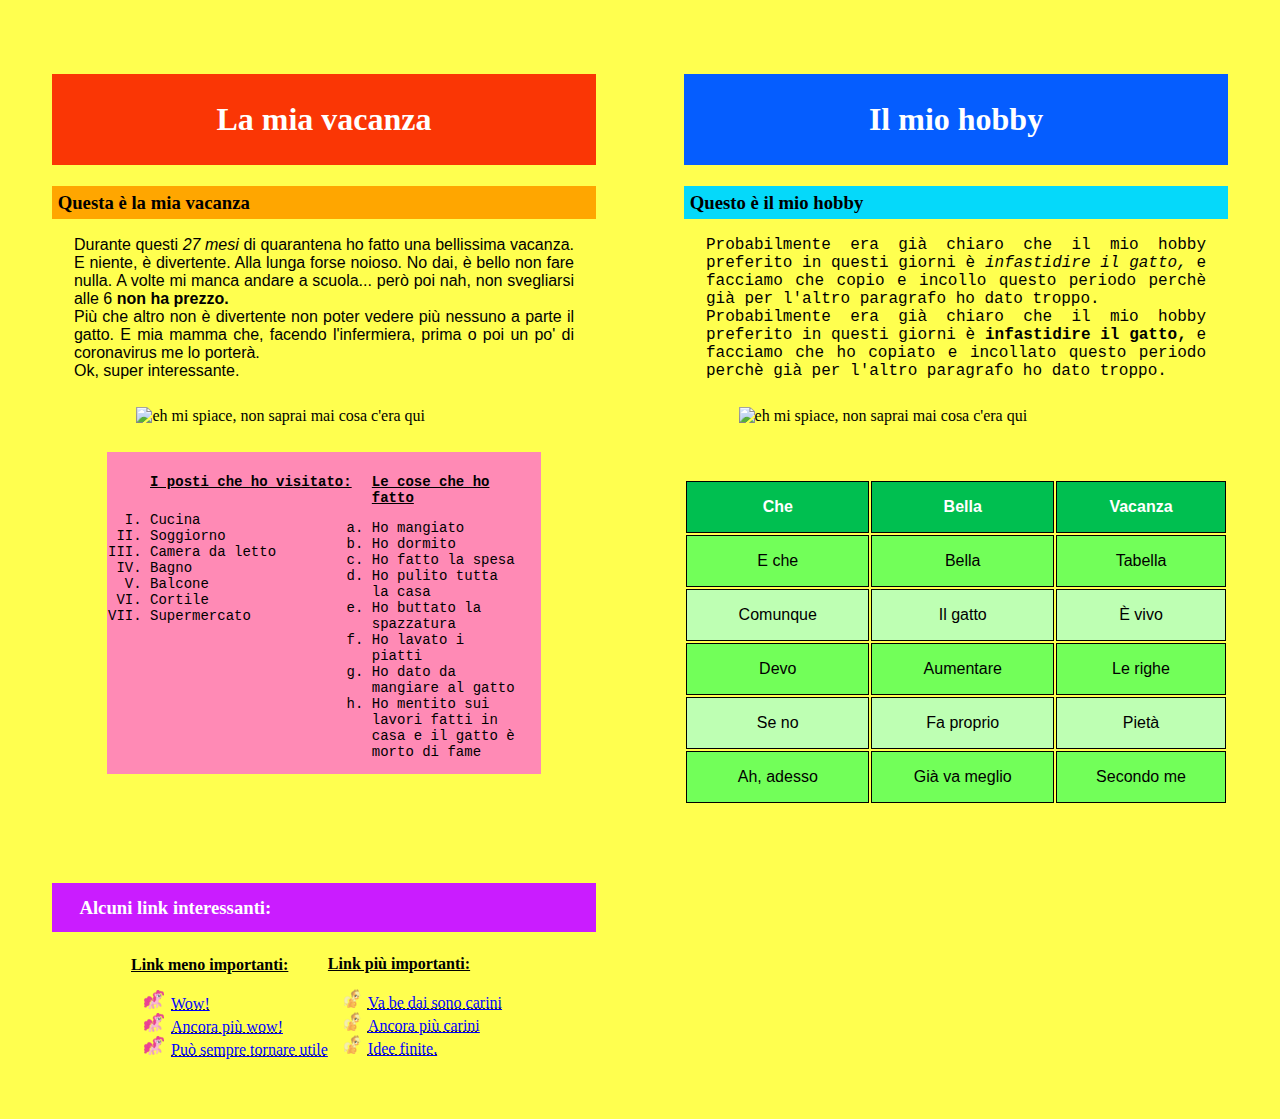
==== index.html @ 26f17ece "Esercizio 1 HTML, CSS" ====
<!DOCTYPE html>
<html>
<head>
	<link rel="stylesheet" href="stylesheet.css">
	<title>Fantastica Vacanza</title>
	<meta charset="UTF-8" />
    <meta name="viewport" content="width=device-width, initial-scale=1">
    <base title="clicca!" target="pagina"> <!--imposto apertura nella stessa pagina per tutti i link-->

</head>
	<body>
		 <div id="main"><!--racchiude tutto, un po' inutile-->
			<div id="contenuto1">
				<h1 class="titoli" id="titolo1">La mia vacanza</h1>
				<h3 class="sottotitoli" id="sottotitolo1">Questa è la mia vacanza</h3>
				<p class="paragrafi" id="paragrafo1">Durante questi <i>27 mesi</i>  di quarantena ho fatto una bellissima vacanza. E niente, è divertente. Alla lunga forse noioso. No dai, è bello non fare nulla. A volte mi manca andare a scuola... però poi nah, non svegliarsi alle 6 <b> non ha prezzo. </b> <br> Più che altro non è divertente non poter vedere più nessuno a parte il gatto. E mia mamma che, facendo l'infermiera, prima o poi un po' di coronavirus me lo porterà. <br> Ok, super interessante.</p>

				<img alt="eh mi spiace, non saprai mai cosa c'era qui" class="immagini" src="https://cdn.cosedicasa.com/wp-content/uploads/2014/07/Divani_angolari_Alameda_Calligaris.jpg" width="69%" title="Eh se, magari fosse così casa mia">
				<div id="liste">
					<ol type="I" id="lista1">
						<h4 class="liste">I posti che ho visitato:</h4>
						<li>Cucina</li>
						<li>Soggiorno</li>
						<li>Camera da letto</li>
						<li>Bagno</li>
						<li>Balcone</li>
						<li>Cortile</li>
						<li>Supermercato</li>
					</ol>
					<ol type="a" id="lista2">
						<h4 class="liste">Le cose che ho fatto</h4>
						<li>Ho mangiato</li>
						<li>Ho dormito</li>
						<li>Ho fatto la spesa</li>
						<li>Ho pulito tutta la casa</li>
						<li>Ho buttato la spazzatura</li>
						<li>Ho lavato i piatti</li>
						<li>Ho dato da mangiare al gatto</li>
						<li>Ho mentito sui lavori fatti in casa e il gatto è morto di fame</li>
					</ol>
				</div>
				<h3 class="links">Alcuni link interessanti:</h3>
			<div id="box-links">
				
				<div class="links" id="gruppo1">
					<h4 class="links">Link meno importanti:</h4>
					<abbr title="vabbè non è importante...">
						<ul>
							<li><a href="https://www.google.com/">Wow!</a></li>
							<li><a href="https://www.youtube.com/">Ancora più wow!</a></li>
							<li><a href="https://www.w3schools.com/">Può sempre tornare utile</a></li>
					
						</ul></abbr> 
				</div>
				<div class="links" id="gruppo2">
					<h4 class="links">Link più importanti:</h4>
					<abbr title="questi sì invece!!!">
						<ul>
						<li><a href="https://www.google.com/search?q=gattini&tbm=isch&ved=2ahUKEwi9ze75uJjoAhWSq6QKHfrPDHUQ2-cCegQIABAA&oq=gattini&gs_l=img.3..0l3j0i67j0l6.586.586..1417...0.0..0.154.154.0j1......0....1..gws-wiz-img.4xlTv8WfgbY&ei=2QFsXv38KJLXkgX6n7OoBw&safe=active">Va be dai sono carini</a></li>
						<li><a href="https://www.google.com/search?q=cagnolini&tbm=isch&ved=2ahUKEwjy7o6YuZjoAhXK-qQKHZF9BVkQ2-cCegQIABAA&oq=cagnolini&gs_l=img.3..0l3j0i131j0l6.34519.36204..36302...0.0..0.149.1044.0j8......0....1..gws-wiz-img.......35i39j0i67.8L7_sr1Orxk&ei=GQJsXrL-Bsr1kwWR-5XIBQ&safe=active">Ancora più carini</a></li>
						<li><a href="https://www.cryptokitties.co/">Idee finite.</a></li>
					</ul></abbr>
			</div>
			</div>
			</div>
			<div id="contenuto2">
				<h1 class="titoli" id="titolo2">Il mio hobby</h1>
				<h3 class="sottotitoli" id="sottotitolo2">Questo è il mio hobby</h3>
				<p class="paragrafi" id="paragrafo2">Probabilmente era già chiaro che il mio hobby preferito in questi giorni è <i> infastidire il gatto,</i> e facciamo che copio e incollo questo periodo perchè già per l'altro paragrafo ho dato troppo. <br> Probabilmente era già chiaro che il mio hobby preferito in questi giorni è <b> infastidire il gatto,</b> e facciamo che ho copiato e incollato questo periodo perchè già per l'altro paragrafo ho dato troppo.</p>
				<img alt="eh mi spiace, non saprai mai cosa c'era qui" class="immagini" src="https://www.latanadeipelosi.it/wp-content/uploads/2018/04/gatto-solo-in-casa-per-il-weekend-ecco-cosa-fare.jpg" width="80%" title="E magari fosse così carino il mio gatto...">
				<table id="tabella">
					<tr>
						<th>Che</th>
						<th>Bella</th>
						<th>Vacanza</th>
					</tr>
					<tr>
						<td>E che</td>
						<td>Bella</td>
						<td>Tabella</td>
					</tr>
					<tr>
						<td>Comunque</td>
						<td>Il gatto</td>
						<td>È vivo</td>
					</tr>
					<tr>
						<td>Devo</td>
						<td>Aumentare</td>
						<td>Le righe</td>
					</tr>
					<tr>
						<td>Se no</td>
						<td>Fa proprio</td>
						<td>Pietà</td>
					</tr>
					<tr>
					<td>Ah, adesso</td>
					<td>Già va meglio</td>
					<td>Secondo me</td>
				</tr>
				</table>
			</div>
			
		</div><!--chiude tutto, un po' inutile-->
	</body>
</html>
---- stylesheet.css ----
body{
	background-color: #ffff4f;
}
/*creo due colonne per disporre il contenuto*/
#contenuto1{
	float: left;
	width: 43%;
	margin: 0.5%;
	padding: 3%;
}
#contenuto2 {
	float: right;
	width: 43%;
	margin: 0.5%;
	padding: 3%;
}

.titoli {
	color: white;
	text-align: center;
	padding: 5%;
}
#titolo1{
	background-color: #fa3605;
}
#titolo2 {
	background-color: #055dff;
}
.sottotitoli {
	text-align: left;
	margin: 0%;
	padding: 1%;
}
#sottotitolo1 {
	background-color: #ffa600;
}
#sottotitolo2 {
	background-color: #05d9fa;
}
.paragrafi {
	text-align: justify;
	font-size: 16px;
	margin: 4%;
	margin-top: 3%;
}
#paragrafo1 {
	font-family: "Georgia", Helvetica, sans-serif;
}
#paragrafo2 {
	font-family: "Courier New", Helvetica, sans-serif;
}
.immagini {
	display: flex;
	margin-right: auto;
	margin-left: auto;
	margin-top: 5%;
}
h4.liste{
	margin-top: 0%;
	margin-bottom: 10%;
	text-decoration: underline;
}
#liste{
	display: flex;
	font-size: 14px;
	font-family: "Georgia", Monospace, sans-serif;
	margin-top: 5%;
	margin-right: 10%;
	margin-left: 10%;
	background-color: #ff8ab5;
}
#lista1 {
margin-top: 5%;
float: left;
width: 60%;
padding-left: 10%;
padding-right: 0%;
}
#lista2 {
margin-top: 5%;
float: right;
width: 40%;
padding-right: 5%;
padding-left: 0%;
}


#tabella {
	display: flex;
	justify-content: center;
	font-family: "Verdana Bold", Helvetica ,sans-serif;
	margin-top: 10%;

}
#tabella tr{
	background-color:  #beffb3;
}
#tabella tr:nth-child(even){
	background-color: #72ff59;
}
#tabella tr:hover{
	background-color: #c7ffd4;
}
#tabella th{
	color: white;
	background-color:  #00bf50;
}
#tabella th,td{
border: 1px solid black;
padding: 0px;
padding-left: 0px;
padding-right: 0px;
width: 1000px;
height: 50px;
text-align: center;
}


#box-links {
display: flex;
background-color:;
margin-left: 5%;
margin-top: 2.5%;
}
#gruppo1{
	float: left;
	margin-left: 10%;
	list-style-image: url("./pinkiepie.png");
	
}
#gruppo2{
	float: right;
	margin-right: 10%;
	list-style-image: url("./applejack.png");
}
h3.links{
margin-top: 20%;
margin-bottom: 0%;
padding-left: 5%;
padding-top: 2.5%;
padding-bottom: 2.5%;
background-color: #ca1cff;
color: white;
}
h4.links{
margin-top: 5%;
margin-bottom: 2.5%;
text-decoration: underline;
}

a:visited{
	color: #ff00fb;
}
a:link{
	color: blue;
}
a:hover{
	background-color: #ffcd45
}
a:active{
	background-color: green;
}
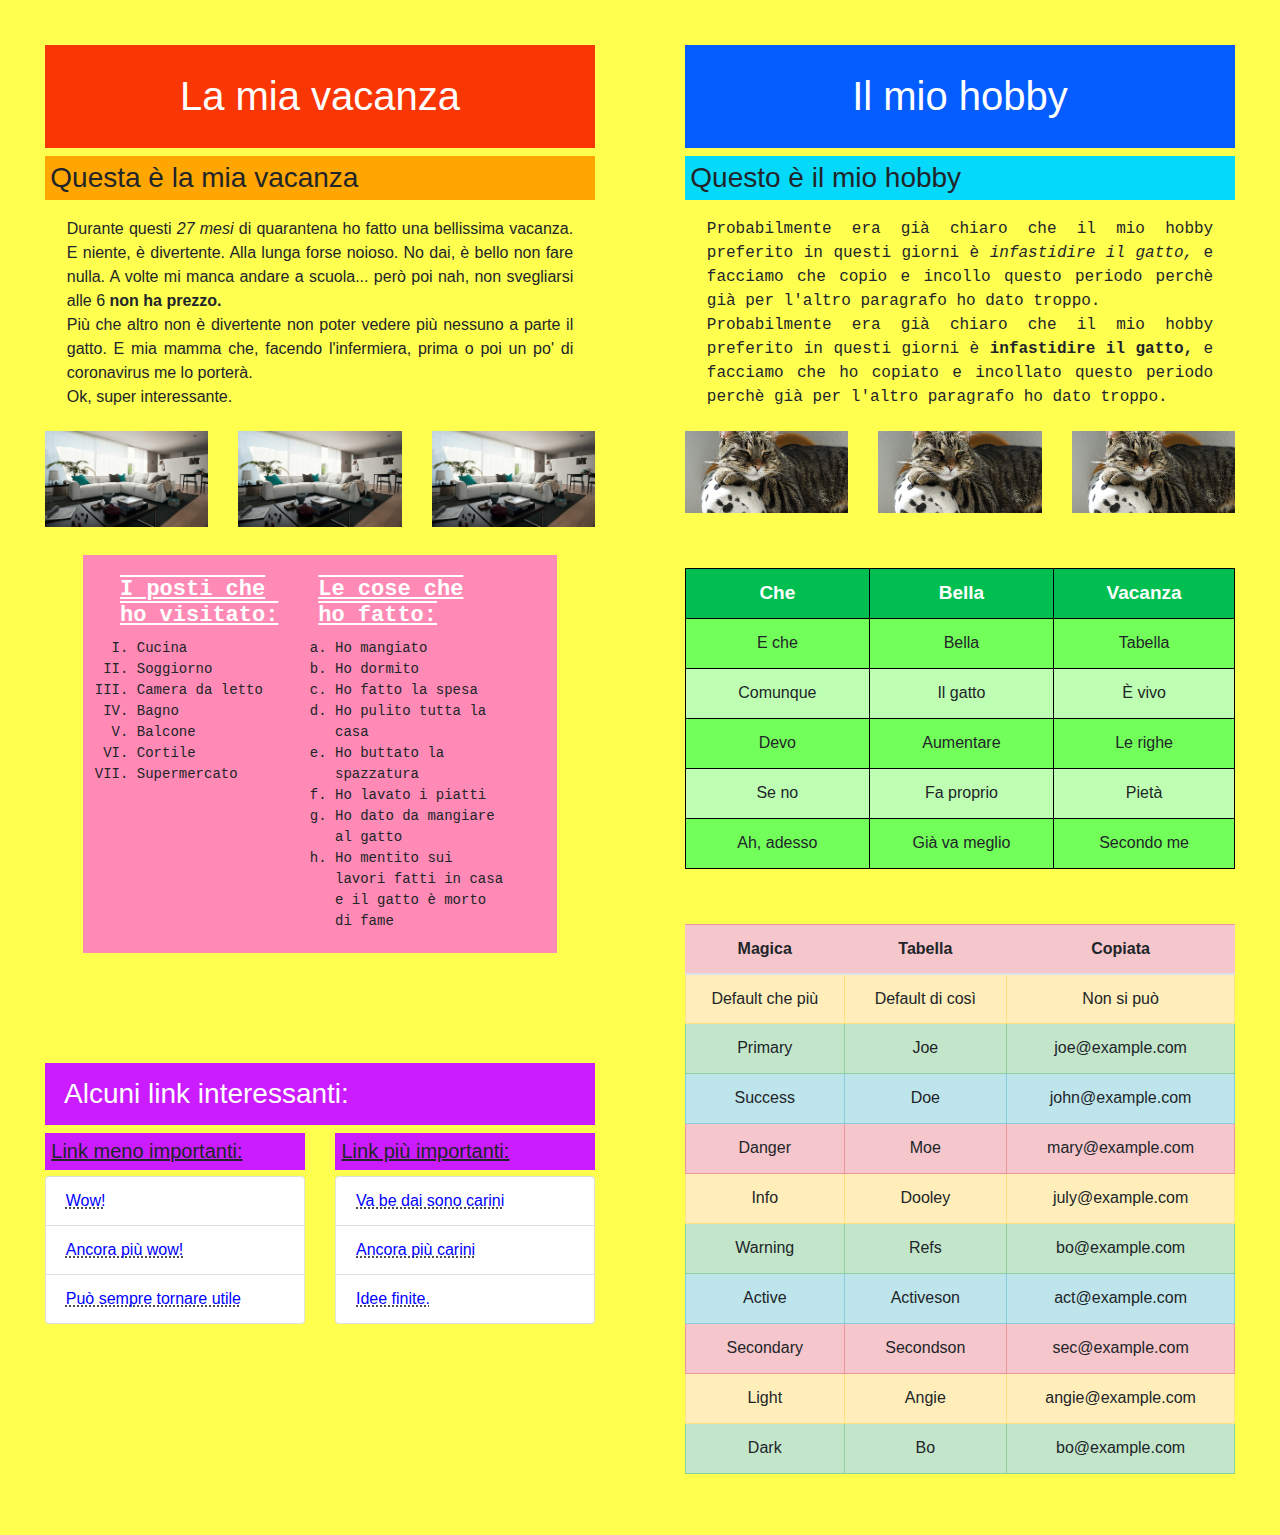
==== commit 0644c87c: "Esercizio 2 HTML, CSS, BS" ====
--- a/index.html
+++ b/index.html
@@ -6,102 +6,210 @@
 	<meta charset="UTF-8" />
     <meta name="viewport" content="width=device-width, initial-scale=1">
     <base title="clicca!" target="pagina"> <!--imposto apertura nella stessa pagina per tutti i link-->
-
+ 	<link rel="stylesheet" href="https://maxcdn.bootstrapcdn.com/bootstrap/4.4.1/css/bootstrap.min.css">
+	<script src="https://ajax.googleapis.com/ajax/libs/jquery/3.4.1/jquery.min.js"></script>
+	<script src="https://cdnjs.cloudflare.com/ajax/libs/popper.js/1.16.0/umd/popper.min.js"></script>
+	<script src="https://maxcdn.bootstrapcdn.com/bootstrap/4.4.1/js/bootstrap.min.js"></script>
 </head>
 	<body>
-		 <div id="main"><!--racchiude tutto, un po' inutile-->
-			<div id="contenuto1">
-				<h1 class="titoli" id="titolo1">La mia vacanza</h1>
-				<h3 class="sottotitoli" id="sottotitolo1">Questa è la mia vacanza</h3>
-				<p class="paragrafi" id="paragrafo1">Durante questi <i>27 mesi</i>  di quarantena ho fatto una bellissima vacanza. E niente, è divertente. Alla lunga forse noioso. No dai, è bello non fare nulla. A volte mi manca andare a scuola... però poi nah, non svegliarsi alle 6 <b> non ha prezzo. </b> <br> Più che altro non è divertente non poter vedere più nessuno a parte il gatto. E mia mamma che, facendo l'infermiera, prima o poi un po' di coronavirus me lo porterà. <br> Ok, super interessante.</p>
-
-				<img alt="eh mi spiace, non saprai mai cosa c'era qui" class="immagini" src="https://cdn.cosedicasa.com/wp-content/uploads/2014/07/Divani_angolari_Alameda_Calligaris.jpg" width="69%" title="Eh se, magari fosse così casa mia">
-				<div id="liste">
-					<ol type="I" id="lista1">
-						<h4 class="liste">I posti che ho visitato:</h4>
-						<li>Cucina</li>
-						<li>Soggiorno</li>
-						<li>Camera da letto</li>
-						<li>Bagno</li>
-						<li>Balcone</li>
-						<li>Cortile</li>
-						<li>Supermercato</li>
-					</ol>
-					<ol type="a" id="lista2">
-						<h4 class="liste">Le cose che ho fatto</h4>
-						<li>Ho mangiato</li>
-						<li>Ho dormito</li>
-						<li>Ho fatto la spesa</li>
-						<li>Ho pulito tutta la casa</li>
-						<li>Ho buttato la spazzatura</li>
-						<li>Ho lavato i piatti</li>
-						<li>Ho dato da mangiare al gatto</li>
-						<li>Ho mentito sui lavori fatti in casa e il gatto è morto di fame</li>
-					</ol>
-				</div>
-				<h3 class="links">Alcuni link interessanti:</h3>
-			<div id="box-links">
-				
-				<div class="links" id="gruppo1">
-					<h4 class="links">Link meno importanti:</h4>
-					<abbr title="vabbè non è importante...">
-						<ul>
-							<li><a href="https://www.google.com/">Wow!</a></li>
-							<li><a href="https://www.youtube.com/">Ancora più wow!</a></li>
-							<li><a href="https://www.w3schools.com/">Può sempre tornare utile</a></li>
-					
-						</ul></abbr> 
-				</div>
-				<div class="links" id="gruppo2">
-					<h4 class="links">Link più importanti:</h4>
-					<abbr title="questi sì invece!!!">
-						<ul>
-						<li><a href="https://www.google.com/search?q=gattini&tbm=isch&ved=2ahUKEwi9ze75uJjoAhWSq6QKHfrPDHUQ2-cCegQIABAA&oq=gattini&gs_l=img.3..0l3j0i67j0l6.586.586..1417...0.0..0.154.154.0j1......0....1..gws-wiz-img.4xlTv8WfgbY&ei=2QFsXv38KJLXkgX6n7OoBw&safe=active">Va be dai sono carini</a></li>
-						<li><a href="https://www.google.com/search?q=cagnolini&tbm=isch&ved=2ahUKEwjy7o6YuZjoAhXK-qQKHZF9BVkQ2-cCegQIABAA&oq=cagnolini&gs_l=img.3..0l3j0i131j0l6.34519.36204..36302...0.0..0.149.1044.0j8......0....1..gws-wiz-img.......35i39j0i67.8L7_sr1Orxk&ei=GQJsXrL-Bsr1kwWR-5XIBQ&safe=active">Ancora più carini</a></li>
-						<li><a href="https://www.cryptokitties.co/">Idee finite.</a></li>
-					</ul></abbr>
-			</div>
-			</div>
-			</div>
-			<div id="contenuto2">
-				<h1 class="titoli" id="titolo2">Il mio hobby</h1>
-				<h3 class="sottotitoli" id="sottotitolo2">Questo è il mio hobby</h3>
-				<p class="paragrafi" id="paragrafo2">Probabilmente era già chiaro che il mio hobby preferito in questi giorni è <i> infastidire il gatto,</i> e facciamo che copio e incollo questo periodo perchè già per l'altro paragrafo ho dato troppo. <br> Probabilmente era già chiaro che il mio hobby preferito in questi giorni è <b> infastidire il gatto,</b> e facciamo che ho copiato e incollato questo periodo perchè già per l'altro paragrafo ho dato troppo.</p>
-				<img alt="eh mi spiace, non saprai mai cosa c'era qui" class="immagini" src="https://www.latanadeipelosi.it/wp-content/uploads/2018/04/gatto-solo-in-casa-per-il-weekend-ecco-cosa-fare.jpg" width="80%" title="E magari fosse così carino il mio gatto...">
-				<table id="tabella">
-					<tr>
-						<th>Che</th>
-						<th>Bella</th>
-						<th>Vacanza</th>
-					</tr>
-					<tr>
-						<td>E che</td>
-						<td>Bella</td>
-						<td>Tabella</td>
-					</tr>
-					<tr>
-						<td>Comunque</td>
-						<td>Il gatto</td>
-						<td>È vivo</td>
-					</tr>
-					<tr>
-						<td>Devo</td>
-						<td>Aumentare</td>
-						<td>Le righe</td>
-					</tr>
-					<tr>
-						<td>Se no</td>
-						<td>Fa proprio</td>
-						<td>Pietà</td>
-					</tr>
-					<tr>
-					<td>Ah, adesso</td>
-					<td>Già va meglio</td>
-					<td>Secondo me</td>
-				</tr>
-				</table>
-			</div>
-			
-		</div><!--chiude tutto, un po' inutile-->
+		<div class="container-fluid" id="main"><!--racchiude tutto, adesso ha più senso-->
+			<div class="row">
+				<div class="container-fluid col" id="sezione1">
+					<div id="contenuto1">
+						<h1 class="titoli" id="titolo1">La mia vacanza</h1>
+						<h3 class="sottotitoli" id="sottotitolo1">Questa è la mia vacanza</h3>
+						<p class="paragrafi" id="paragrafo1">Durante questi <i>27 mesi</i>  di quarantena ho fatto una bellissima vacanza. E niente, è divertente. Alla lunga forse noioso. No dai, è bello non fare nulla. A volte mi manca andare a scuola... però poi nah, non svegliarsi alle 6 <b> non ha prezzo. </b> <br> Più che altro non è divertente non poter vedere più nessuno a parte il gatto. E mia mamma che, facendo l'infermiera, prima o poi un po' di coronavirus me lo porterà. <br> Ok, super interessante.</p>
+						<center>
+							<div class="row">
+								<div class="col">
+									<img alt="eh mi spiace, non saprai mai cosa c'era qui" width="100%" src="wowsalotto.jpg" title="Eh se, magari fosse così casa mia">
+								</div>
+								<div class="col">
+									<img alt="eh mi spiace, non saprai mai cosa c'era qui" width="100%"  src="wowsalotto.jpg" title="Eh se, magari fosse così casa mia">
+								</div>
+								<div class="col">
+									<img alt="eh mi spiace, non saprai mai cosa c'era qui" width="100%"  src="wowsalotto.jpg" title="Eh se, magari fosse così casa mia">
+								</div>
+							</div> <!--riga immagini 1-->
+						</center>
+					</div> <!--contenuto 1-->
+
+					<div class="row" id="liste">
+						<ol class="col" type="I" id="lista1">
+							<h4 class="liste">I posti che ho visitato:</h4>
+							<li>Cucina</li>
+							<li>Soggiorno</li>
+							<li>Camera da letto</li>
+							<li>Bagno</li>
+							<li>Balcone</li>
+							<li>Cortile</li>
+							<li>Supermercato</li>
+						</ol><!--colonna lista 1-->
+						<ol class="col" type="a" id="lista2">
+							<h4 class="liste">Le cose che ho fatto:</h4>
+							<li>Ho mangiato</li>
+							<li>Ho dormito</li>
+							<li>Ho fatto la spesa</li>
+							<li>Ho pulito tutta la casa</li>
+							<li>Ho buttato la spazzatura</li>
+							<li>Ho lavato i piatti</li>
+							<li>Ho dato da mangiare al gatto</li>
+							<li>Ho mentito sui lavori fatti in casa e il gatto è morto di fame</li>
+						</ol><!--colonna lista 2-->
+					</div> <!--riga liste--> 
+
+
+					<div id="box link">
+						<h3 class="links">Alcuni link interessanti:</h3>
+						<div class="row">
+							<div class="col">
+								<h4 class="links">Link meno importanti:</h4>
+								<abbr title="vabbè non è importante...">
+									<ul class="list-group">
+										<li class="list-group-item"><a href="https://www.google.com/">Wow!</a></li>
+										<li class="list-group-item"><a href="https://www.youtube.com/">Ancora più wow!</a></li>
+										<li class="list-group-item"><a href="https://www.w3schools.com/">Può sempre tornare utile</a></li>
+							
+									</ul>
+								</abbr> 
+							</div><!--primo gruppo link-->
+							<div class="col">
+								<h4 class="links">Link più importanti:</h4>
+								<abbr title="questi sì invece!!!">
+									<ul class="list-group">
+										<li class="list-group-item"><a href="https://www.google.com/search?q=gattini&tbm=isch&ved=2ahUKEwi9ze75uJjoAhWSq6QKHfrPDHUQ2-cCegQIABAA&oq=gattini&gs_l=img.3..0l3j0i67j0l6.586.586..1417...0.0..0.154.154.0j1......0....1..gws-wiz-img.4xlTv8WfgbY&ei=2QFsXv38KJLXkgX6n7OoBw&safe=active">Va be dai sono carini</a></li>
+										<li class="list-group-item"><a href="https://www.google.com/search?q=cagnolini&tbm=isch&ved=2ahUKEwjy7o6YuZjoAhXK-qQKHZF9BVkQ2-cCegQIABAA&oq=cagnolini&gs_l=img.3..0l3j0i131j0l6.34519.36204..36302...0.0..0.149.1044.0j8......0....1..gws-wiz-img.......35i39j0i67.8L7_sr1Orxk&ei=GQJsXrL-Bsr1kwWR-5XIBQ&safe=active">Ancora più carini</a></li>
+										<li class="list-group-item"><a href="https://www.cryptokitties.co/">Idee finite.</a></li>
+									</ul>
+								</abbr>
+							</div> <!--secondo gruppo-->
+						</div><!--riga link-->
+					</div> <!--box link-->
+				</div>  <!--sezione1-->
+
+				<div class="container-fluid col" id="sezione2">
+					<div id="contenuto2">
+						<h1 class="titoli" id="titolo2">Il mio hobby</h1>
+						<h3 class="sottotitoli" id="sottotitolo2">Questo è il mio hobby</h3>
+						<p class="paragrafi" id="paragrafo2">Probabilmente era già chiaro che il mio hobby preferito in questi giorni è <i> infastidire il gatto,</i> e facciamo che copio e incollo questo periodo perchè già per l'altro paragrafo ho dato troppo. <br> Probabilmente era già chiaro che il mio hobby preferito in questi giorni è <b> infastidire il gatto,</b> e facciamo che ho copiato e incollato questo periodo perchè già per l'altro paragrafo ho dato troppo.</p>
+						<center>
+							<div class="row">
+								<div class="col">
+									<img alt="eh mi spiace, non saprai mai cosa c'era qui" width="100%" src="gattinowow.jpg" title="E magari fosse così carino il mio gatto...">
+								</div>
+								<div class="col">
+									<img alt="eh mi spiace, non saprai mai cosa c'era qui" width="100%"  src="gattinowow.jpg" title="E magari fosse così carino il mio gatto...">
+								</div>
+								<div class="col">
+									<img alt="eh mi spiace, non saprai mai cosa c'era qui" width="100%"  src="gattinowow.jpg" title="E magari fosse così carino il mio gatto...">
+								</div>
+							</div> <!--riga immagini 2-->
+						</center>
+					</div><!--contenuto 2-->
+
+					<div id="tabella1">
+						<table>
+							<tr>
+								<th>Che</th>
+								<th>Bella</th>
+								<th>Vacanza</th>
+							</tr>
+							<tr>
+								<td>E che</td>
+								<td>Bella</td>
+								<td>Tabella</td>
+							</tr>
+							<tr>
+								<td>Comunque</td>
+								<td>Il gatto</td>
+								<td>È vivo</td>
+							</tr>
+							<tr>
+								<td>Devo</td>
+								<td>Aumentare</td>
+								<td>Le righe</td>
+							</tr>
+							<tr>
+								<td>Se no</td>
+								<td>Fa proprio</td>
+								<td>Pietà</td>
+							</tr>
+							<tr>
+								<td>Ah, adesso</td>
+								<td>Già va meglio</td>
+								<td>Secondo me</td>
+							</tr>
+						</table>
+					</div><!--tabella 1 fatta da me-->
+
+					<div id="tabella2"><!--copiata e incollata da w3school per un avere un po' di colore in più che non fa mai male-->
+						<table class="table table-hover">
+						    <thead>
+						      <tr class="table-danger">
+						        <th>Magica</th>
+						        <th>Tabella</th>
+						        <th>Copiata</th>
+						      </tr>
+						    </thead>
+						    <tbody>
+						      <tr class="table-warning">
+						        <td>Default che più</td>
+						        <td>Default di così</td>
+						        <td>Non si può</td>
+						      </tr>      
+						      <tr class="table-success">
+						        <td>Primary</td>
+						        <td>Joe</td>
+						        <td>joe@example.com</td>
+						      </tr>
+						      <tr class="table-info">
+						        <td>Success</td>
+						        <td>Doe</td>
+						        <td>john@example.com</td>
+						      </tr>
+						      <tr class="table-danger">
+						        <td>Danger</td>
+						        <td>Moe</td>
+						        <td>mary@example.com</td>
+						      </tr>
+						      <tr class="table-warning">
+						        <td>Info</td>
+						        <td>Dooley</td>
+						        <td>july@example.com</td>
+						      </tr>
+						      <tr class="table-success">
+						        <td>Warning</td>
+						        <td>Refs</td>
+						        <td>bo@example.com</td>
+						      </tr>
+						      <tr class="table-info">
+						        <td>Active</td>
+						        <td>Activeson</td>
+						        <td>act@example.com</td>
+						      </tr>
+						      <tr class="table-danger">
+						        <td>Secondary</td>
+						        <td>Secondson</td>
+						        <td>sec@example.com</td>
+						      </tr>
+						      <tr class="table-warning">
+						        <td>Light</td>
+						        <td>Angie</td>
+						        <td>angie@example.com</td>
+						      </tr>
+						      <tr class="table-success">
+						        <td>Dark</td>
+						        <td>Bo</td>
+						        <td>bo@example.com</td>
+						      </tr>
+						    </tbody>
+						</table>
+					</div> <!--tabella 2 spudoratamente copiata-->
+
+				</div> <!--sezione2-->
+			</div> <!--riga principale-->
+		</div><!--racchiude tutto-->
 	</body>
-</html>+</html>
+
+<!---->--- a/stylesheet.css
+++ b/stylesheet.css
@@ -1,16 +1,16 @@
-body{
+#main{
 	background-color: #ffff4f;
-}
-/*creo due colonne per disporre il contenuto*/
-#contenuto1{
+} /*solo colore di sfondo*/
+
+#sezione1{
 	float: left;
-	width: 43%;
+	width: 49%;
 	margin: 0.5%;
 	padding: 3%;
 }
-#contenuto2 {
+#sezione2 {
 	float: right;
-	width: 43%;
+	width: 49%;
 	margin: 0.5%;
 	padding: 3%;
 }
@@ -49,114 +49,84 @@
 #paragrafo2 {
 	font-family: "Courier New", Helvetica, sans-serif;
 }
-.immagini {
-	display: flex;
-	margin-right: auto;
-	margin-left: auto;
-	margin-top: 5%;
-}
-h4.liste{
-	margin-top: 0%;
-	margin-bottom: 10%;
-	text-decoration: underline;
-}
 #liste{
-	display: flex;
+	/*display: flex;*/
 	font-size: 14px;
 	font-family: "Georgia", Monospace, sans-serif;
 	margin-top: 5%;
-	margin-right: 10%;
-	margin-left: 10%;
+	margin-right: 7%;
+	margin-left: 7%;
+	margin-bottom: 5%;
+	padding-top: 4%;
+	padding-left: 7%;
+	padding-right: 7%;
+	padding-bottom: 1%;
 	background-color: #ff8ab5;
 }
-#lista1 {
-margin-top: 5%;
-float: left;
-width: 60%;
-padding-left: 10%;
-padding-right: 0%;
+h4.liste{
+	color: white;
+	font-weight: bold;
+	font-size: 22px;
+	text-decoration: underline overline;
+	margin-bottom: 5%;
+	margin-right: 2%;
+	margin-left: -10%;
 }
-#lista2 {
-margin-top: 5%;
-float: right;
-width: 40%;
-padding-right: 5%;
-padding-left: 0%;
+
+h3.links{
+	margin-top: 20%;
+	margin-bottom: 1.5%;
+	padding-left: 3.5%;
+	padding-top: 2.5%;
+	padding-bottom: 2.5%;
+	background-color: #ca1cff;
+	color: white;
+}
+h4.links{
+font-weight: 450;
+font-size: 20px;
+margin-bottom: 2.5%;
+text-decoration: underline;
+background-color: #ca1cff;
+padding: 2.5%;
+}
+a:visited{color: #ff00fb;} a:link{color: blue;} a:hover{background-color: #ffcd45} a:active{background-color: green;
 }
 
 
-#tabella {
-	display: flex;
+
+
+#tabella1{
 	justify-content: center;
 	font-family: "Verdana Bold", Helvetica ,sans-serif;
 	margin-top: 10%;
-
 }
-#tabella tr{
+#tabella1 tr{
 	background-color:  #beffb3;
 }
-#tabella tr:nth-child(even){
+#tabella1 tr:nth-child(even){
 	background-color: #72ff59;
 }
-#tabella tr:hover{
+#tabella1 tr:hover{
 	background-color: #c7ffd4;
 }
-#tabella th{
+#tabella1 th{
 	color: white;
+	font-weight: 750;
+	font-size: 19px;
 	background-color:  #00bf50;
 }
-#tabella th,td{
+#tabella1 th,td{
 border: 1px solid black;
-padding: 0px;
-padding-left: 0px;
-padding-right: 0px;
 width: 1000px;
 height: 50px;
 text-align: center;
 }
-
-
-#box-links {
-display: flex;
-background-color:;
-margin-left: 5%;
-margin-top: 2.5%;
+#tabella2{
+	margin-top: 10%;
+	text-align: center;
 }
-#gruppo1{
-	float: left;
-	margin-left: 10%;
-	list-style-image: url("./pinkiepie.png");
-	
-}
-#gruppo2{
-	float: right;
-	margin-right: 10%;
-	list-style-image: url("./applejack.png");
-}
-h3.links{
-margin-top: 20%;
-margin-bottom: 0%;
-padding-left: 5%;
-padding-top: 2.5%;
-padding-bottom: 2.5%;
-background-color: #ca1cff;
-color: white;
-}
-h4.links{
-margin-top: 5%;
-margin-bottom: 2.5%;
-text-decoration: underline;
-}
-
-a:visited{
-	color: #ff00fb;
-}
-a:link{
-	color: blue;
-}
-a:hover{
-	background-color: #ffcd45
-}
-a:active{
-	background-color: green;
+th.table-hover{
+	font-weight: 1000;
+	font-size: 100px;
 }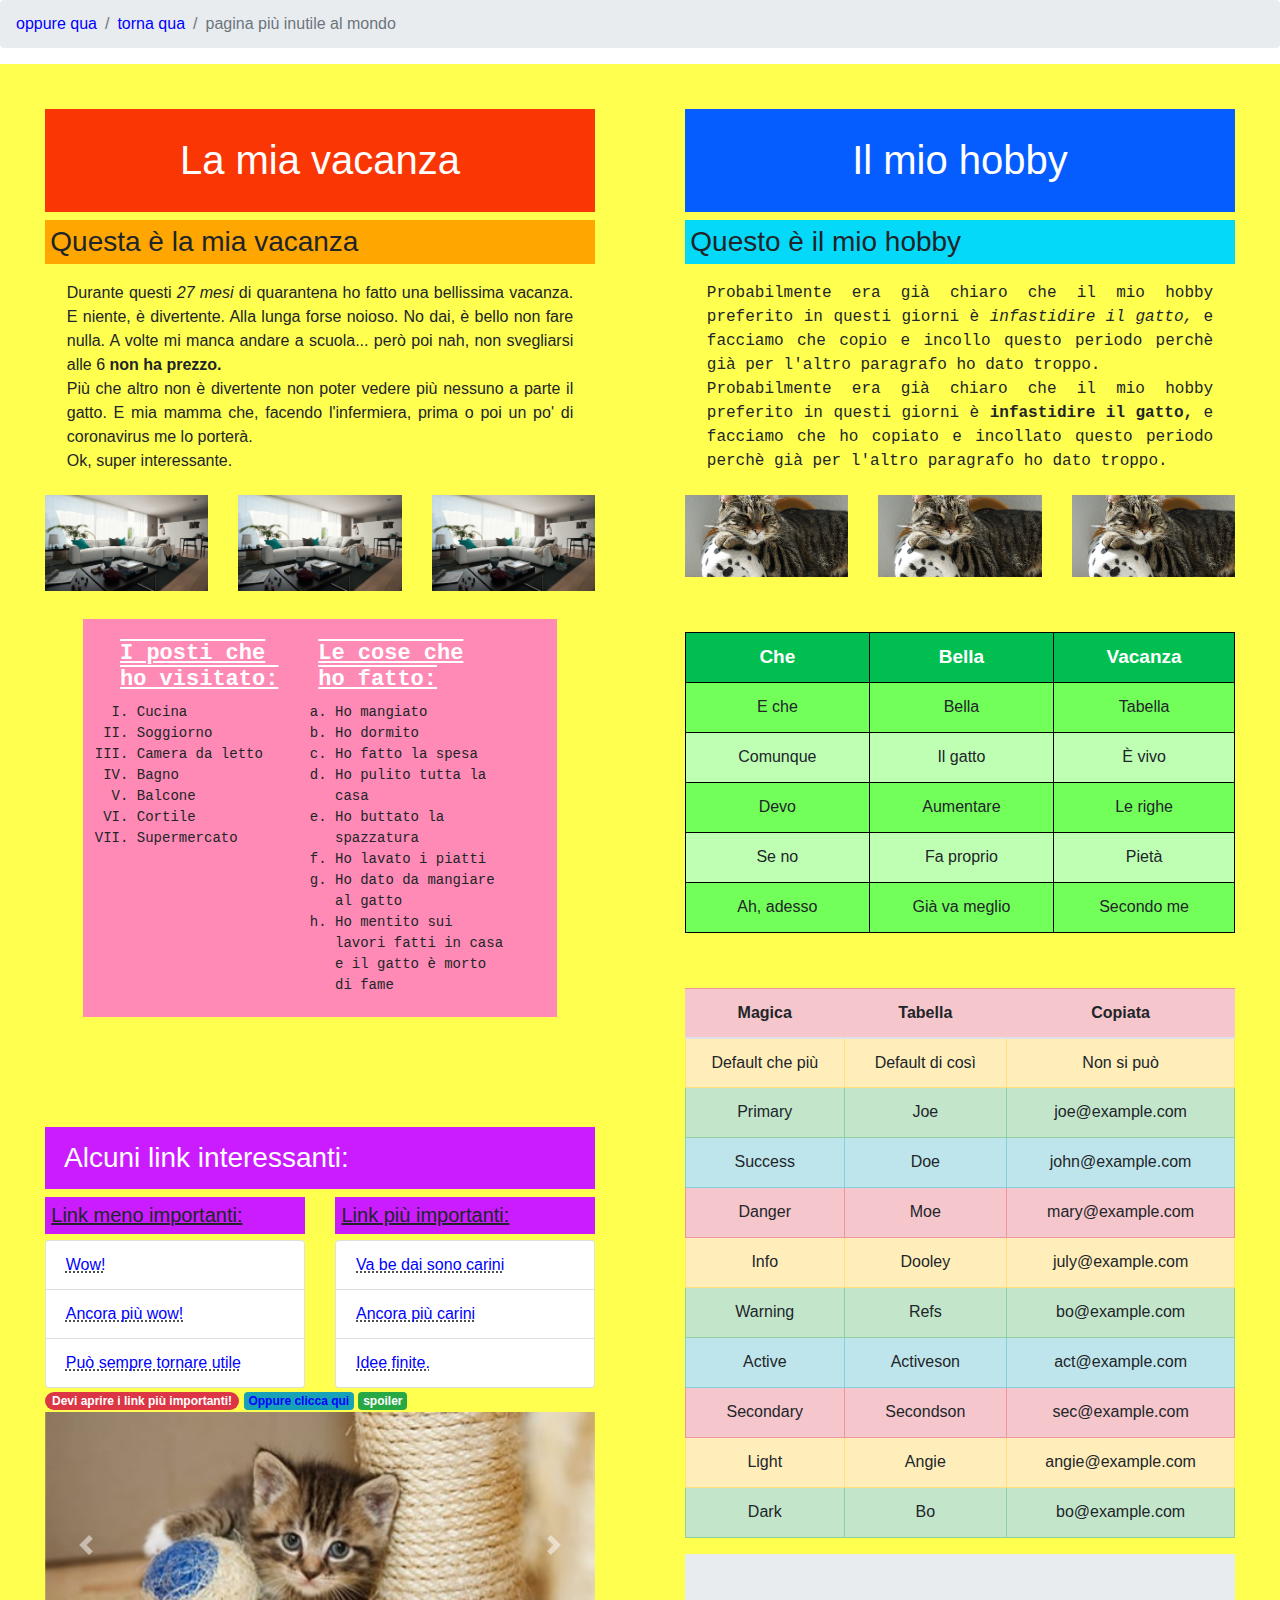
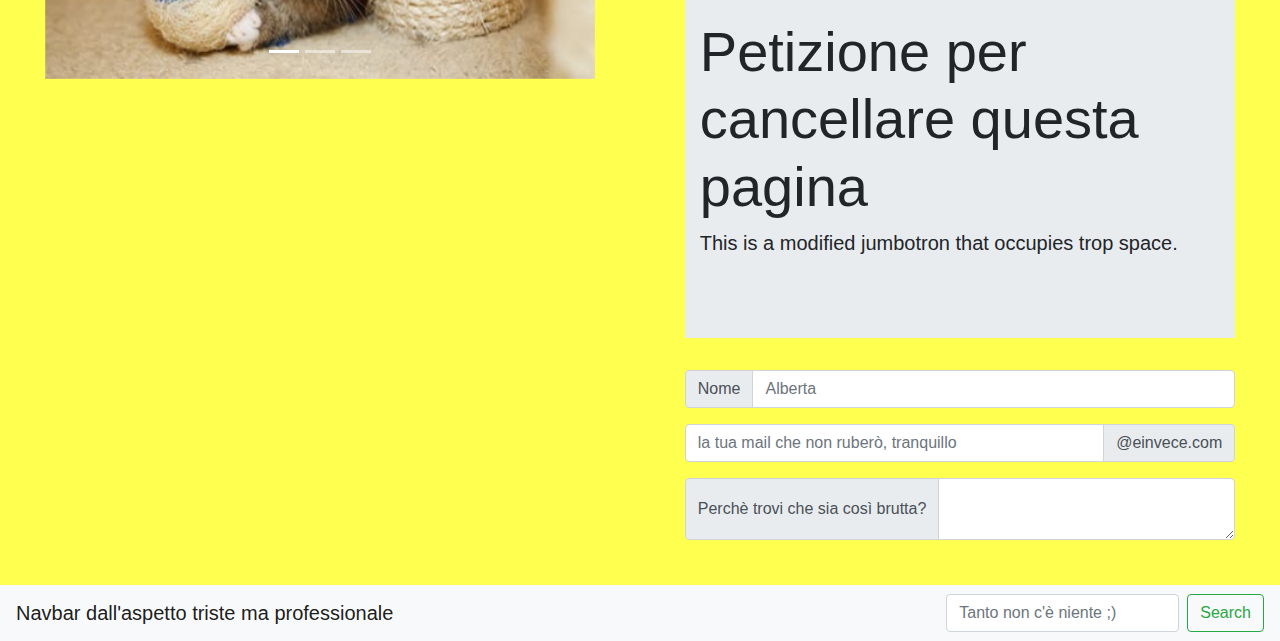
==== commit cd9aeb24: "Bootstrap dei poveri" ====
--- a/index.html
+++ b/index.html
@@ -1,5 +1,5 @@
 <!DOCTYPE html>
-<html>
+<html lang="en">
 <head>
 	<link rel="stylesheet" href="stylesheet.css">
 	<title>Fantastica Vacanza</title>
@@ -7,11 +7,20 @@
     <meta name="viewport" content="width=device-width, initial-scale=1">
     <base title="clicca!" target="pagina"> <!--imposto apertura nella stessa pagina per tutti i link-->
  	<link rel="stylesheet" href="https://maxcdn.bootstrapcdn.com/bootstrap/4.4.1/css/bootstrap.min.css">
+ 	<link rel="stylesheet" href="https://stackpath.bootstrapcdn.com/bootstrap/4.5.0/css/bootstrap.min.css" integrity="sha384-9aIt2nRpC12Uk9gS9baDl411NQApFmC26EwAOH8WgZl5MYYxFfc+NcPb1dKGj7Sk" crossorigin="anonymous">
 	<script src="https://ajax.googleapis.com/ajax/libs/jquery/3.4.1/jquery.min.js"></script>
 	<script src="https://cdnjs.cloudflare.com/ajax/libs/popper.js/1.16.0/umd/popper.min.js"></script>
 	<script src="https://maxcdn.bootstrapcdn.com/bootstrap/4.4.1/js/bootstrap.min.js"></script>
 </head>
 	<body>
+
+<nav aria-label="breadcrumb">
+  <ol class="breadcrumb">
+    <li class="breadcrumb-item"><a href="https://www.google.it/">oppure qua</a></li>
+    <li class="breadcrumb-item"><a href="https://github.com/">torna qua</a></li>
+    <li class="breadcrumb-item active" aria-current="page">pagina più inutile al mondo</li>
+  </ol>
+</nav>
 		<div class="container-fluid" id="main"><!--racchiude tutto, adesso ha più senso-->
 			<div class="row">
 				<div class="container-fluid col" id="sezione1">
@@ -59,7 +68,7 @@
 					</div> <!--riga liste--> 
 
 
-					<div id="box link">
+					<div id="boxlink">
 						<h3 class="links">Alcuni link interessanti:</h3>
 						<div class="row">
 							<div class="col">
@@ -84,7 +93,39 @@
 								</abbr>
 							</div> <!--secondo gruppo-->
 						</div><!--riga link-->
+					
+					<span class="badge badge-pill badge-danger">Devi aprire i link più importanti!</span>
+					<a href="#" class="badge badge-info">Oppure clicca qui</a>
+					<span title="Chiaramente quel pulsante era inutile" class="badge badge-success">spoiler</span>
+					<div id="carouselExampleIndicators" class="carousel slide" data-ride="carousel">
+					  <ol class="carousel-indicators">
+					    <li data-target="#carouselExampleIndicators" data-slide-to="0" class="active"></li>
+					    <li data-target="#carouselExampleIndicators" data-slide-to="1"></li>
+					    <li data-target="#carouselExampleIndicators" data-slide-to="2"></li>
+					  </ol>
+					  <div class="carousel-inner">
+					    <div class="carousel-item active">
+					      <img title="guarda che carino T.T" src="igattinivannosemprebene.jpg" class="d-block w-100" alt="...">
+					    </div>
+					    <div class="carousel-item">
+					      <img title="TT.TT" src="ancheicagnolinisempre.jpg" class="d-block w-100" alt="...">
+					    </div>
+					    <div class="carousel-item">
+					      <img title="ho finito le idee che non ho mai avuto" src="igattinivannosemprebene.jpg" class="d-block w-100" alt="...">
+					    </div>
+					  </div>
+					  <a class="carousel-control-prev" href="#carouselExampleIndicators" role="button" data-slide="prev">
+					    <span class="carousel-control-prev-icon" aria-hidden="true"></span>
+					    <span class="sr-only">Previous</span>
+					  </a>
+					  <a class="carousel-control-next" href="#carouselExampleIndicators" role="button" data-slide="next">
+					    <span class="carousel-control-next-icon" aria-hidden="true"></span>
+					    <span class="sr-only">Next</span>
+					  </a>
+					</div>
 					</div> <!--box link-->
+
+
 				</div>  <!--sezione1-->
 
 				<div class="container-fluid col" id="sezione2">
@@ -205,10 +246,44 @@
 						    </tbody>
 						</table>
 					</div> <!--tabella 2 spudoratamente copiata-->
+					<div class="jumbotron jumbotron-fluid">
+  <div class="container">
+    <h1 class="display-4">Petizione per cancellare questa pagina</h1>
+    <p class="lead">This is a modified jumbotron that occupies trop space.</p>
+  </div>
+</div>
+					<div class="input-group mb-3">
+  <div class="input-group-prepend">
+    <span class="input-group-text" id="basic-addon1">Nome</span>
+  </div>
+  <input type="text" class="form-control" placeholder="Alberta" aria-label="Username" aria-describedby="basic-addon1">
+</div>
+
+<div class="input-group mb-3">
+  <input type="text" class="form-control" placeholder="la tua mail che non ruberò, tranquillo" aria-label="Recipient's username" aria-describedby="basic-addon2">
+  <div class="input-group-append">
+    <span class="input-group-text" id="basic-addon2">@einvece.com</span>
+  </div>
+</div>
+
+<div class="input-group">
+  <div class="input-group-prepend">
+    <span class="input-group-text" >Perchè trovi che sia così brutta?</span>
+  </div>
+  <textarea class="form-control" aria-label="With textarea"></textarea>
+</div>
 
 				</div> <!--sezione2-->
 			</div> <!--riga principale-->
 		</div><!--racchiude tutto-->
+		<nav class="navbar navbar-light bg-light">
+  <a class="navbar-brand">Navbar dall'aspetto triste ma professionale</a>
+  <form class="form-inline">
+    <input class="form-control mr-sm-2" type="search" placeholder="Tanto non c'è niente ;)" aria-label="Search">
+    <button class="btn btn-outline-success my-2 my-sm-0" type="submit">Search</button>
+  </form>
+</nav>
+
 	</body>
 </html>
 
--- a/stylesheet.css
+++ b/stylesheet.css
@@ -93,8 +93,9 @@
 a:visited{color: #ff00fb;} a:link{color: blue;} a:hover{background-color: #ffcd45} a:active{background-color: green;
 }
 
-
-
+#boxlink{
+	margin-bottom: 5%;
+}
 
 #tabella1{
 	justify-content: center;
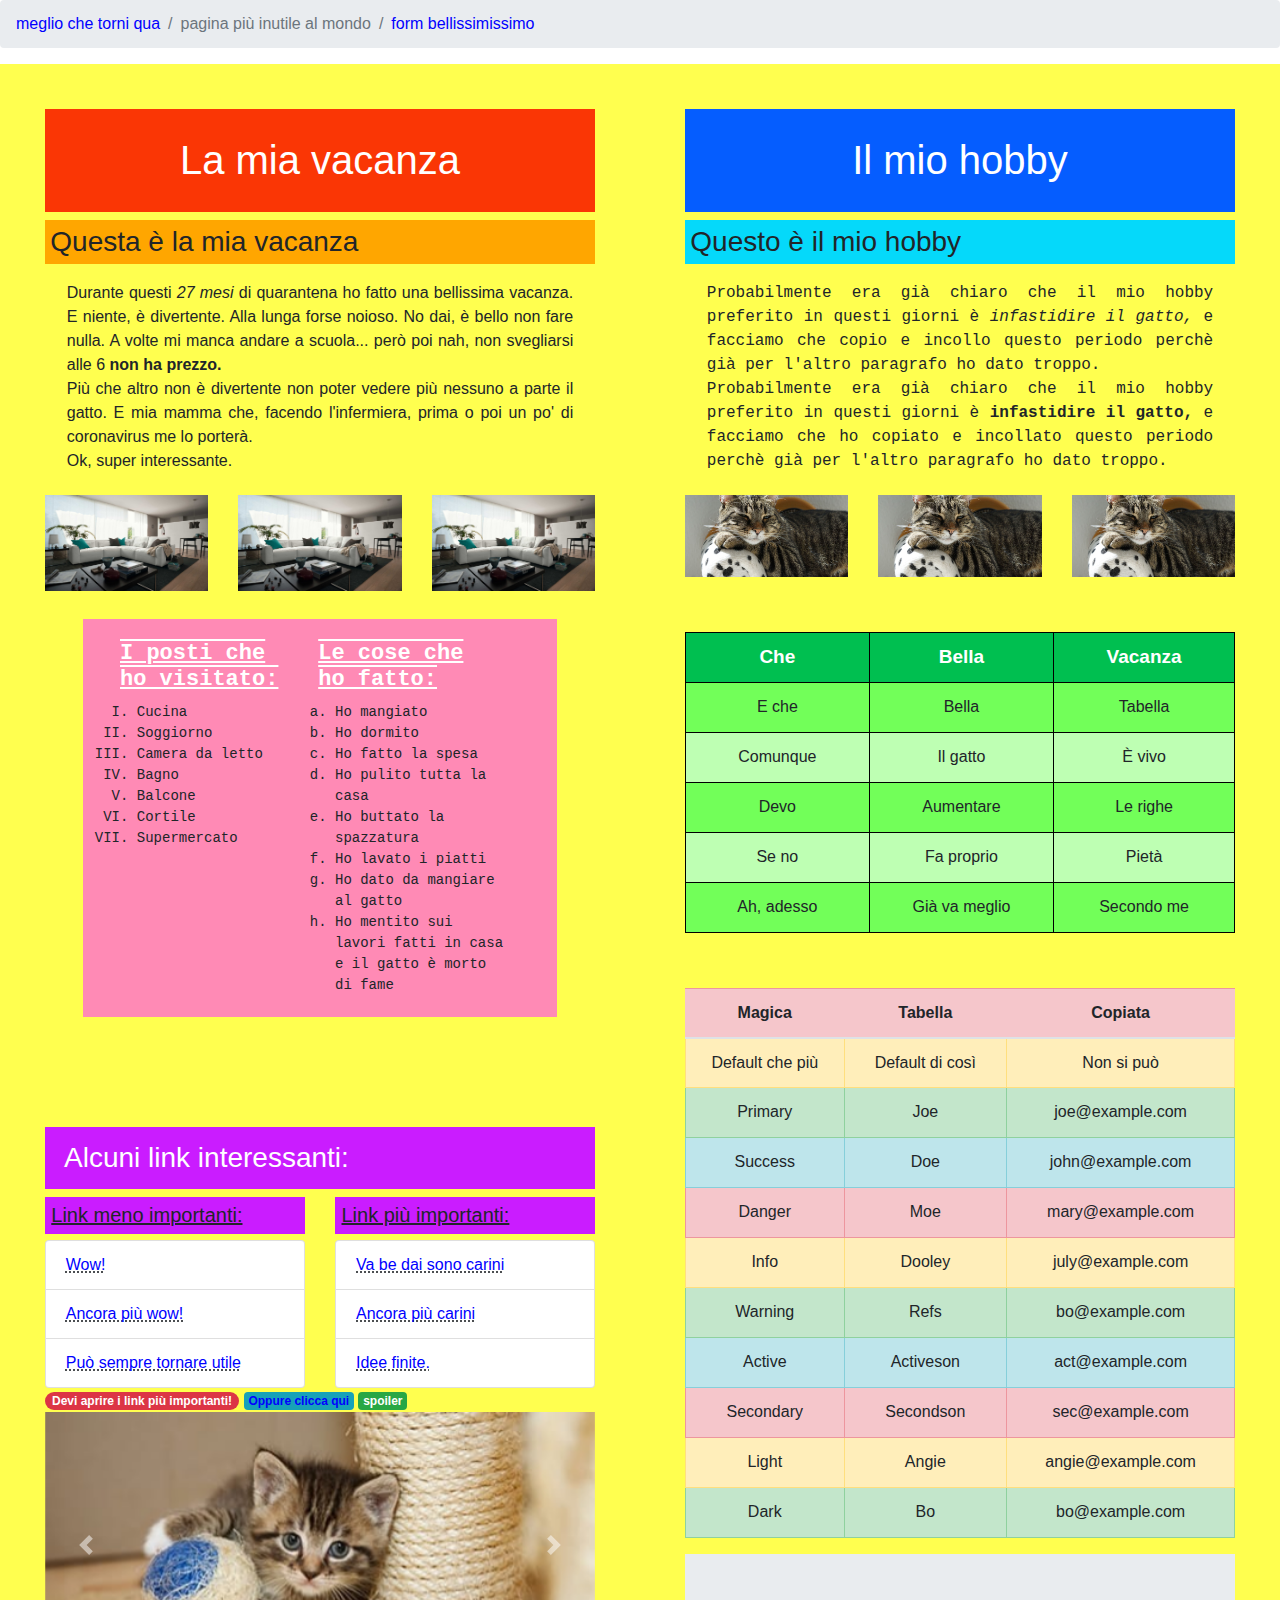
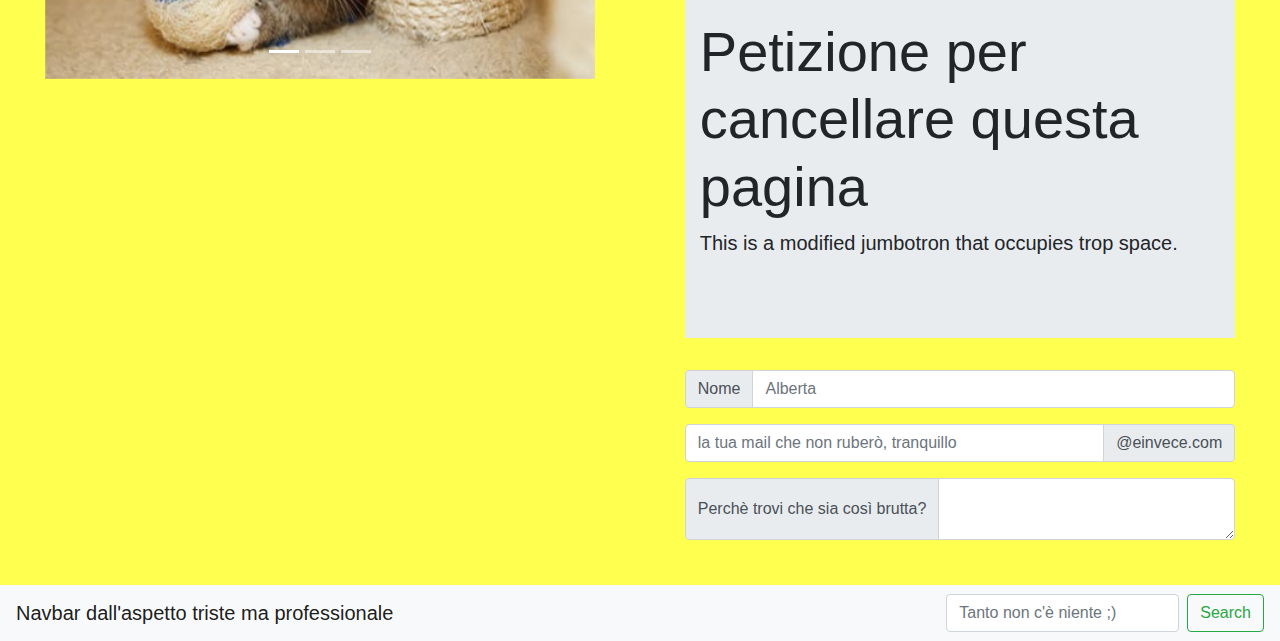
==== commit b8832bf0: "collegato il super wow form" ====
--- a/index.html
+++ b/index.html
@@ -16,9 +16,10 @@
 
 <nav aria-label="breadcrumb">
   <ol class="breadcrumb">
-    <li class="breadcrumb-item"><a href="https://www.google.it/">oppure qua</a></li>
-    <li class="breadcrumb-item"><a href="https://github.com/">torna qua</a></li>
+    <li class="breadcrumb-item"><a href="https://www.google.it/">meglio che torni qua</a></li>
     <li class="breadcrumb-item active" aria-current="page">pagina più inutile al mondo</li>
+    <li class="breadcrumb-item"><a href="form.html">form bellissimissimo</a></li>
+    
   </ol>
 </nav>
 		<div class="container-fluid" id="main"><!--racchiude tutto, adesso ha più senso-->
